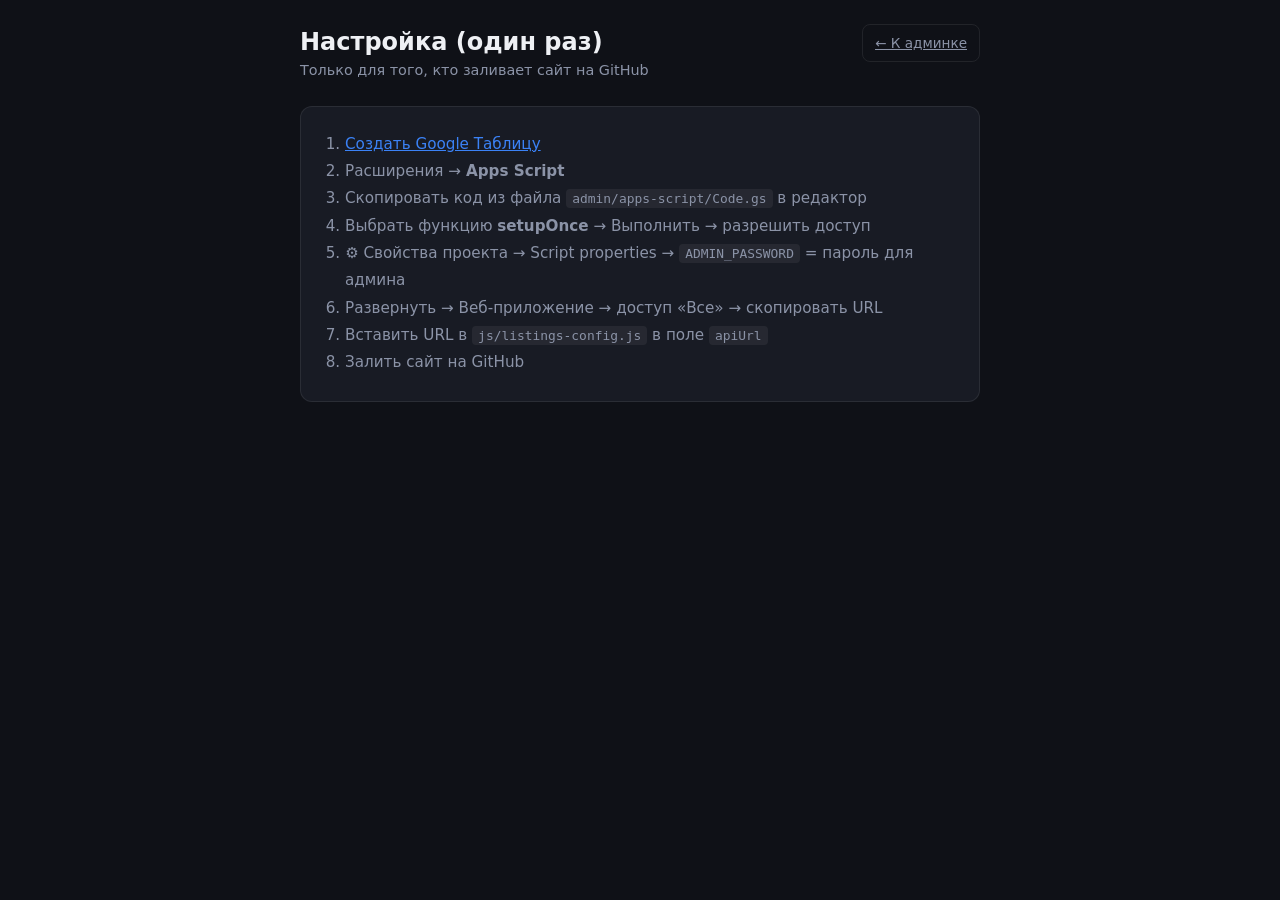
==== setup.html @ 94b6fcf9 "Add files via upload" ====
<!DOCTYPE html>
<html lang="ru">
<head>
  <meta charset="UTF-8">
  <meta name="viewport" content="width=device-width, initial-scale=1.0">
  <meta name="robots" content="noindex, nofollow">
  <title>KWT — настройка (один раз)</title>
  <link rel="stylesheet" href="admin.css">
</head>
<body>
  <div class="admin">
    <header class="admin__head">
      <div>
        <h1>Настройка (один раз)</h1>
        <p>Только для того, кто заливает сайт на GitHub</p>
      </div>
      <a href="index.html" class="admin__back">← К админке</a>
    </header>

    <section class="panel">
      <ol class="setup-list">
        <li><a href="https://sheets.new" target="_blank" rel="noopener">Создать Google Таблицу</a></li>
        <li>Расширения → <strong>Apps Script</strong></li>
        <li>Скопировать код из файла <code>admin/apps-script/Code.gs</code> в редактор</li>
        <li>Выбрать функцию <strong>setupOnce</strong> → Выполнить → разрешить доступ</li>
        <li>⚙️ Свойства проекта → Script properties → <code>ADMIN_PASSWORD</code> = пароль для админа</li>
        <li>Развернуть → Веб-приложение → доступ «Все» → скопировать URL</li>
        <li>Вставить URL в <code>js/listings-config.js</code> в поле <code>apiUrl</code></li>
        <li>Залить сайт на GitHub</li>
      </ol>
    </section>
  </div>
</body>
</html>
---- admin.css ----
:root {
  --bg: #0f1117;
  --card: #181b24;
  --border: rgba(255,255,255,0.08);
  --text: #eef0f4;
  --muted: #8b93a7;
  --accent: #3b82f6;
  --accent-hover: #2563eb;
  --danger: #ef4444;
  --ok: #22c55e;
  --radius: 12px;
}

*, *::before, *::after { box-sizing: border-box; margin: 0; padding: 0; }

body {
  font-family: 'Inter', system-ui, sans-serif;
  background: var(--bg);
  color: var(--text);
  line-height: 1.5;
  min-height: 100vh;
}

a { color: var(--accent); }
code { font-size: 0.85em; background: rgba(255,255,255,0.06); padding: 2px 6px; border-radius: 4px; }

.admin {
  max-width: 720px;
  margin: 0 auto;
  padding: 24px 20px 48px;
}

.admin__head {
  display: flex;
  justify-content: space-between;
  align-items: flex-start;
  gap: 16px;
  margin-bottom: 24px;
}
.admin__head h1 { font-size: 1.5rem; font-weight: 700; }
.admin__head p { color: var(--muted); font-size: 0.9rem; }
.admin__back {
  font-size: 0.85rem;
  color: var(--muted);
  white-space: nowrap;
  padding: 8px 12px;
  border: 1px solid var(--border);
  border-radius: 8px;
}
.admin__back:hover { color: var(--text); border-color: rgba(255,255,255,0.2); }

.setup {
  background: var(--card);
  border: 1px solid var(--border);
  border-radius: var(--radius);
  padding: 16px 20px;
  margin-bottom: 20px;
  font-size: 0.88rem;
}
.setup summary { cursor: pointer; font-weight: 600; color: var(--muted); }
.setup ol { margin-top: 12px; padding-left: 20px; color: var(--muted); }
.setup li { margin-bottom: 8px; }

.panel--warn {
  border-color: rgba(234, 179, 8, 0.35);
  background: rgba(234, 179, 8, 0.08);
  font-size: 0.9rem;
}

.panel {
  background: var(--card);
  border: 1px solid var(--border);
  border-radius: var(--radius);
  padding: 24px;
  margin-bottom: 20px;
}
.panel h2 { font-size: 1.15rem; margin-bottom: 8px; }
.panel__row { display: flex; justify-content: space-between; align-items: center; margin-bottom: 16px; }
.panel__row h2 { margin: 0; }

.muted { color: var(--muted); font-size: 0.88rem; margin-bottom: 16px; }
.hint { display: block; color: var(--muted); font-size: 0.78rem; margin-top: 6px; }

.form { display: flex; flex-direction: column; gap: 16px; }
.form--grid { display: grid; grid-template-columns: 1fr 1fr; gap: 16px; }
.field { display: flex; flex-direction: column; gap: 6px; }
.field--wide { grid-column: 1 / -1; }
.field span { font-size: 0.78rem; font-weight: 600; color: var(--muted); text-transform: uppercase; letter-spacing: 0.04em; }

.field input, .field select, .field textarea {
  padding: 14px 16px;
  background: var(--bg);
  border: 1px solid var(--border);
  border-radius: 10px;
  color: var(--text);
  font: inherit;
  font-size: 1rem;
  width: 100%;
}
.field select { cursor: pointer; }
.field input:focus, .field select:focus, .field textarea:focus {
  outline: none;
  border-color: var(--accent);
  box-shadow: 0 0 0 3px rgba(59,130,246,0.15);
}

.input-suffix {
  display: flex;
  align-items: stretch;
}
.input-suffix input {
  flex: 1;
  border-radius: 10px 0 0 10px;
  border-right: none;
}
.input-suffix span {
  display: flex;
  align-items: center;
  padding: 0 14px;
  background: var(--bg-card);
  border: 1px solid var(--border);
  border-radius: 0 10px 10px 0;
  font-size: 0.85rem;
  font-weight: 600;
  color: var(--muted);
}

.fields-row {
  display: grid;
  grid-template-columns: 1fr 1fr;
  gap: 12px;
}

.photo-box {
  display: block;
  border: 2px dashed var(--border);
  border-radius: 16px;
  padding: 32px 20px;
  text-align: center;
  cursor: pointer;
  transition: border-color 0.2s, background 0.2s;
  min-height: 160px;
  overflow: hidden;
}
.photo-box:hover, .photo-box:focus-within {
  border-color: var(--accent);
  background: rgba(59, 130, 246, 0.05);
}
.photo-box__icon { font-size: 2.5rem; display: block; margin-bottom: 8px; }
.photo-box__empty strong { display: block; font-size: 1rem; margin-bottom: 4px; }
.photo-box__empty small { color: var(--muted); font-size: 0.85rem; }
.photo-box__preview {
  width: 100%;
  max-height: 280px;
  object-fit: contain;
  border-radius: 12px;
}

.btn--lg { padding: 16px 24px; font-size: 1rem; }
.btn--full { width: 100%; }

.link { color: var(--accent); font-size: 0.9rem; margin-top: 8px; display: inline-block; }

.setup-list {
  padding-left: 20px;
  color: var(--muted);
  line-height: 1.8;
  font-size: 0.95rem;
}
.setup-list code {
  font-size: 0.85em;
  background: rgba(255,255,255,0.06);
  padding: 2px 6px;
  border-radius: 4px;
}

.btn {
  display: inline-flex; align-items: center; justify-content: center;
  padding: 12px 20px; border-radius: 8px; font-weight: 600; font-size: 0.9rem;
  cursor: pointer; border: none; transition: background 0.2s;
}
.btn--primary { background: var(--accent); color: #fff; }
.btn--primary:hover { background: var(--accent-hover); }
.btn--primary:disabled { opacity: 0.5; cursor: not-allowed; }
.btn--ghost { background: transparent; color: var(--muted); border: 1px solid var(--border); }
.btn--ghost:hover { color: var(--text); }
.btn--sm { padding: 8px 14px; font-size: 0.8rem; }
.btn--danger { background: transparent; color: var(--danger); border: 1px solid rgba(239,68,68,0.3); font-size: 0.8rem; padding: 8px 14px; }
.btn--danger:hover { background: rgba(239,68,68,0.1); }

.msg { font-size: 0.85rem; min-height: 1.2em; }
.msg.ok { color: var(--ok); }
.msg.err { color: var(--danger); }

.list { display: flex; flex-direction: column; gap: 12px; }
.list-item {
  display: grid;
  grid-template-columns: 72px 1fr auto;
  gap: 12px 16px;
  align-items: center;
  padding: 14px;
  background: var(--bg);
  border: 1px solid var(--border);
  border-radius: 10px;
}
.list-item__tag {
  display: inline-block;
  font-size: 0.65rem;
  font-weight: 600;
  text-transform: uppercase;
  letter-spacing: 0.04em;
  color: var(--muted);
  margin-bottom: 4px;
}
.list-item__actions {
  display: flex;
  flex-direction: column;
  gap: 6px;
}
.list-item.is-off { opacity: 0.45; }
.list-item img {
  width: 72px; height: 72px; object-fit: cover; border-radius: 8px;
  background: rgba(255,255,255,0.04);
}
.list-item h3 { font-size: 0.95rem; margin-bottom: 4px; }
.list-item p { font-size: 0.82rem; color: var(--muted); }
.list-item__price { color: var(--accent); font-weight: 700; font-size: 0.9rem; }

@media (max-width: 560px) {
  .fields-row { grid-template-columns: 1fr; }
  .form--grid { grid-template-columns: 1fr; }
  .list-item { grid-template-columns: 56px 1fr; }
  .list-item__actions {
    grid-column: 1 / -1;
    flex-direction: row;
    flex-wrap: wrap;
  }
  .admin { padding: 16px 14px 32px; }
  .admin__head h1 { font-size: 1.25rem; }
}
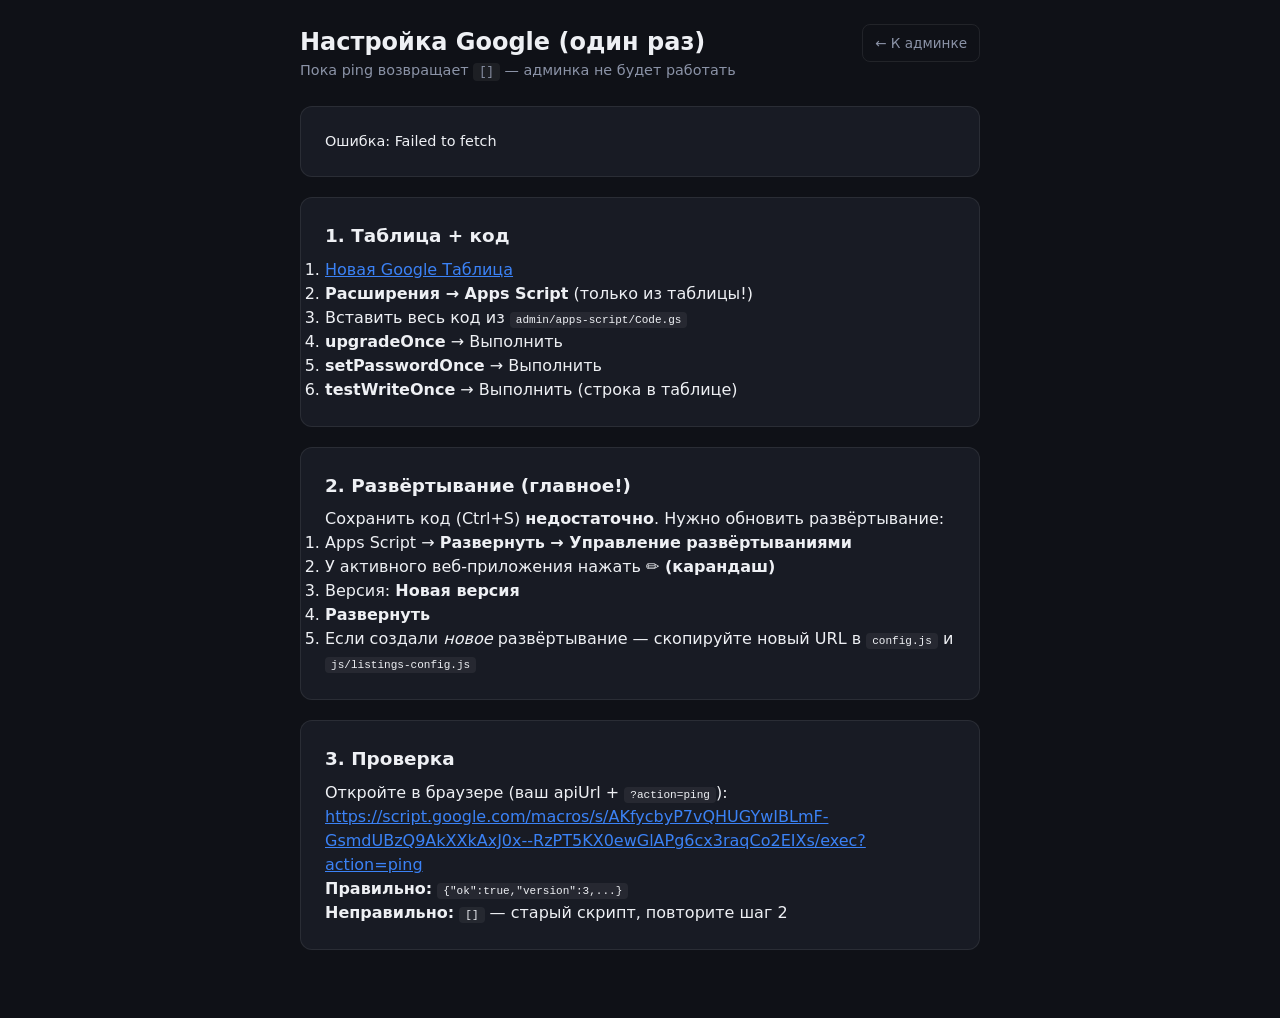
==== commit db2ee555: "Add files via upload" ====
--- a/setup.html
+++ b/setup.html
@@ -4,31 +4,84 @@
   <meta charset="UTF-8">
   <meta name="viewport" content="width=device-width, initial-scale=1.0">
   <meta name="robots" content="noindex, nofollow">
-  <title>KWT — настройка (один раз)</title>
+  <title>KWT — настройка Google</title>
   <link rel="stylesheet" href="admin.css">
 </head>
 <body>
   <div class="admin">
     <header class="admin__head">
       <div>
-        <h1>Настройка (один раз)</h1>
-        <p>Только для того, кто заливает сайт на GitHub</p>
+        <h1>Настройка Google (один раз)</h1>
+        <p>Пока ping возвращает <code>[]</code> — админка не будет работать</p>
       </div>
       <a href="index.html" class="admin__back">← К админке</a>
     </header>
 
+    <section class="panel panel--warn" id="ping-result">
+      <p>Проверяем Google API…</p>
+    </section>
+
     <section class="panel">
+      <h2>1. Таблица + код</h2>
       <ol class="setup-list">
-        <li><a href="https://sheets.new" target="_blank" rel="noopener">Создать Google Таблицу</a></li>
-        <li>Расширения → <strong>Apps Script</strong></li>
-        <li>Скопировать код из файла <code>admin/apps-script/Code.gs</code> в редактор</li>
-        <li>Выбрать функцию <strong>setupOnce</strong> → Выполнить → разрешить доступ</li>
-        <li>⚙️ Свойства проекта → Script properties → <code>ADMIN_PASSWORD</code> = пароль для админа</li>
-        <li>Развернуть → Веб-приложение → доступ «Все» → скопировать URL</li>
-        <li>Вставить URL в <code>js/listings-config.js</code> в поле <code>apiUrl</code></li>
-        <li>Залить сайт на GitHub</li>
+        <li><a href="https://sheets.new" target="_blank" rel="noopener">Новая Google Таблица</a></li>
+        <li><strong>Расширения → Apps Script</strong> (только из таблицы!)</li>
+        <li>Вставить весь код из <code>admin/apps-script/Code.gs</code></li>
+        <li><strong>upgradeOnce</strong> → Выполнить</li>
+        <li><strong>setPasswordOnce</strong> → Выполнить</li>
+        <li><strong>testWriteOnce</strong> → Выполнить (строка в таблице)</li>
       </ol>
     </section>
+
+    <section class="panel">
+      <h2>2. Развёртывание (главное!)</h2>
+      <p>Сохранить код (Ctrl+S) <strong>недостаточно</strong>. Нужно обновить развёртывание:</p>
+      <ol class="setup-list">
+        <li>Apps Script → <strong>Развернуть → Управление развёртываниями</strong></li>
+        <li>У активного веб-приложения нажать <strong>✏️ (карандаш)</strong></li>
+        <li>Версия: <strong>Новая версия</strong></li>
+        <li><strong>Развернуть</strong></li>
+        <li>Если создали <em>новое</em> развёртывание — скопируйте новый URL в <code>config.js</code> и <code>js/listings-config.js</code></li>
+      </ol>
+    </section>
+
+    <section class="panel">
+      <h2>3. Проверка</h2>
+      <p>Откройте в браузере (ваш apiUrl + <code>?action=ping</code>):</p>
+      <p><a id="ping-link" href="#" target="_blank" rel="noopener"></a></p>
+      <p><strong>Правильно:</strong> <code>{"ok":true,"version":3,...}</code></p>
+      <p><strong>Неправильно:</strong> <code>[]</code> — старый скрипт, повторите шаг 2</p>
+    </section>
   </div>
+  <script src="config.js"></script>
+  <script>
+    (function () {
+      const url = (window.KWT_LISTINGS_CONFIG?.apiUrl || '') + '?action=ping';
+      const link = document.getElementById('ping-link');
+      const box = document.getElementById('ping-result');
+      if (link) { link.href = url; link.textContent = url; }
+      if (!url || url === '?action=ping') {
+        box.querySelector('p').textContent = 'apiUrl не задан в config.js';
+        return;
+      }
+      fetch(url).then(r => r.text()).then(t => {
+        let ok = false;
+        try {
+          const j = JSON.parse(t);
+          ok = j && j.ok && j.version >= 3;
+        } catch { /* ignore */ }
+        if (Array.isArray(JSON.parse(t))) {
+          box.querySelector('p').innerHTML = '<strong>Проблема:</strong> Google вернул <code>[]</code> — код не развёрнут. Шаг 2 → Новая версия → Развернуть.';
+        } else if (ok) {
+          box.className = 'panel';
+          box.querySelector('p').textContent = '✓ Google API работает. Можно пользоваться админкой.';
+        } else {
+          box.querySelector('p').textContent = 'Ответ: ' + t.slice(0, 200);
+        }
+      }).catch(e => {
+        box.querySelector('p').textContent = 'Ошибка: ' + e.message;
+      });
+    })();
+  </script>
 </body>
 </html>
--- a/admin.css
+++ b/admin.css
@@ -46,20 +46,42 @@
   padding: 8px 12px;
   border: 1px solid var(--border);
   border-radius: 8px;
+  text-decoration: none;
 }
 .admin__back:hover { color: var(--text); border-color: rgba(255,255,255,0.2); }
 
-.setup {
-  background: var(--card);
+.category-tabs {
+  display: grid;
+  grid-template-columns: 1fr 1fr;
+  gap: 10px;
+  margin-bottom: 20px;
+}
+.category-tab {
+  padding: 14px 12px;
+  border-radius: 10px;
   border: 1px solid var(--border);
-  border-radius: var(--radius);
-  padding: 16px 20px;
-  margin-bottom: 20px;
-  font-size: 0.88rem;
+  background: var(--bg);
+  color: var(--text);
+  font: inherit;
+  font-size: 0.92rem;
+  font-weight: 600;
+  cursor: pointer;
+  transition: border-color 0.2s, background 0.2s;
 }
-.setup summary { cursor: pointer; font-weight: 600; color: var(--muted); }
-.setup ol { margin-top: 12px; padding-left: 20px; color: var(--muted); }
-.setup li { margin-bottom: 8px; }
+.category-tab:hover { border-color: rgba(255,255,255,0.2); }
+.category-tab--active {
+  border-color: var(--accent);
+  background: rgba(59, 130, 246, 0.12);
+  color: #fff;
+}
+.count-badge {
+  display: inline-block;
+  font-size: 0.75rem;
+  font-weight: 600;
+  color: var(--muted);
+  margin-left: 6px;
+  vertical-align: middle;
+}
 
 .panel--warn {
   border-color: rgba(234, 179, 8, 0.35);
@@ -82,9 +104,7 @@
 .hint { display: block; color: var(--muted); font-size: 0.78rem; margin-top: 6px; }
 
 .form { display: flex; flex-direction: column; gap: 16px; }
-.form--grid { display: grid; grid-template-columns: 1fr 1fr; gap: 16px; }
 .field { display: flex; flex-direction: column; gap: 6px; }
-.field--wide { grid-column: 1 / -1; }
 .field span { font-size: 0.78rem; font-weight: 600; color: var(--muted); text-transform: uppercase; letter-spacing: 0.04em; }
 
 .field input, .field select, .field textarea {
@@ -104,75 +124,30 @@
   box-shadow: 0 0 0 3px rgba(59,130,246,0.15);
 }
 
-.input-suffix {
-  display: flex;
-  align-items: stretch;
-}
-.input-suffix input {
-  flex: 1;
-  border-radius: 10px 0 0 10px;
-  border-right: none;
-}
+.input-suffix { display: flex; align-items: stretch; }
+.input-suffix input { flex: 1; border-radius: 10px 0 0 10px; border-right: none; }
 .input-suffix span {
-  display: flex;
-  align-items: center;
-  padding: 0 14px;
-  background: var(--bg-card);
-  border: 1px solid var(--border);
-  border-radius: 0 10px 10px 0;
-  font-size: 0.85rem;
-  font-weight: 600;
-  color: var(--muted);
+  display: flex; align-items: center; padding: 0 14px;
+  background: var(--card); border: 1px solid var(--border);
+  border-radius: 0 10px 10px 0; font-size: 0.85rem; font-weight: 600; color: var(--muted);
 }
 
-.fields-row {
-  display: grid;
-  grid-template-columns: 1fr 1fr;
-  gap: 12px;
-}
+.fields-row { display: grid; grid-template-columns: 1fr 1fr; gap: 12px; }
 
 .photo-box {
-  display: block;
-  border: 2px dashed var(--border);
-  border-radius: 16px;
-  padding: 32px 20px;
-  text-align: center;
-  cursor: pointer;
-  transition: border-color 0.2s, background 0.2s;
-  min-height: 160px;
-  overflow: hidden;
+  display: block; border: 2px dashed var(--border); border-radius: 16px;
+  padding: 32px 20px; text-align: center; cursor: pointer;
+  transition: border-color 0.2s, background 0.2s; min-height: 160px; overflow: hidden;
 }
-.photo-box:hover, .photo-box:focus-within {
-  border-color: var(--accent);
-  background: rgba(59, 130, 246, 0.05);
-}
+.photo-box:hover, .photo-box:focus-within { border-color: var(--accent); background: rgba(59, 130, 246, 0.05); }
 .photo-box__icon { font-size: 2.5rem; display: block; margin-bottom: 8px; }
 .photo-box__empty strong { display: block; font-size: 1rem; margin-bottom: 4px; }
 .photo-box__empty small { color: var(--muted); font-size: 0.85rem; }
-.photo-box__preview {
-  width: 100%;
-  max-height: 280px;
-  object-fit: contain;
-  border-radius: 12px;
-}
+.photo-box__preview { width: 100%; max-height: 280px; object-fit: contain; border-radius: 12px; }
 
 .btn--lg { padding: 16px 24px; font-size: 1rem; }
 .btn--full { width: 100%; }
-
 .link { color: var(--accent); font-size: 0.9rem; margin-top: 8px; display: inline-block; }
-
-.setup-list {
-  padding-left: 20px;
-  color: var(--muted);
-  line-height: 1.8;
-  font-size: 0.95rem;
-}
-.setup-list code {
-  font-size: 0.85em;
-  background: rgba(255,255,255,0.06);
-  padding: 2px 6px;
-  border-radius: 4px;
-}
 
 .btn {
   display: inline-flex; align-items: center; justify-content: center;
@@ -194,47 +169,19 @@
 
 .list { display: flex; flex-direction: column; gap: 12px; }
 .list-item {
-  display: grid;
-  grid-template-columns: 72px 1fr auto;
-  gap: 12px 16px;
-  align-items: center;
-  padding: 14px;
-  background: var(--bg);
-  border: 1px solid var(--border);
-  border-radius: 10px;
+  display: grid; grid-template-columns: 72px 1fr auto; gap: 12px 16px;
+  align-items: center; padding: 14px; background: var(--bg);
+  border: 1px solid var(--border); border-radius: 10px;
 }
-.list-item__tag {
-  display: inline-block;
-  font-size: 0.65rem;
-  font-weight: 600;
-  text-transform: uppercase;
-  letter-spacing: 0.04em;
-  color: var(--muted);
-  margin-bottom: 4px;
-}
-.list-item__actions {
-  display: flex;
-  flex-direction: column;
-  gap: 6px;
-}
-.list-item.is-off { opacity: 0.45; }
-.list-item img {
-  width: 72px; height: 72px; object-fit: cover; border-radius: 8px;
-  background: rgba(255,255,255,0.04);
-}
+.list-item__tag { display: inline-block; font-size: 0.65rem; font-weight: 600; text-transform: uppercase; letter-spacing: 0.04em; color: var(--muted); margin-bottom: 4px; }
+.list-item__actions { display: flex; flex-direction: column; gap: 6px; }
+.list-item img { width: 72px; height: 72px; object-fit: cover; border-radius: 8px; background: rgba(255,255,255,0.04); }
 .list-item h3 { font-size: 0.95rem; margin-bottom: 4px; }
-.list-item p { font-size: 0.82rem; color: var(--muted); }
 .list-item__price { color: var(--accent); font-weight: 700; font-size: 0.9rem; }
 
 @media (max-width: 560px) {
   .fields-row { grid-template-columns: 1fr; }
-  .form--grid { grid-template-columns: 1fr; }
   .list-item { grid-template-columns: 56px 1fr; }
-  .list-item__actions {
-    grid-column: 1 / -1;
-    flex-direction: row;
-    flex-wrap: wrap;
-  }
+  .list-item__actions { grid-column: 1 / -1; flex-direction: row; flex-wrap: wrap; }
   .admin { padding: 16px 14px 32px; }
-  .admin__head h1 { font-size: 1.25rem; }
 }
